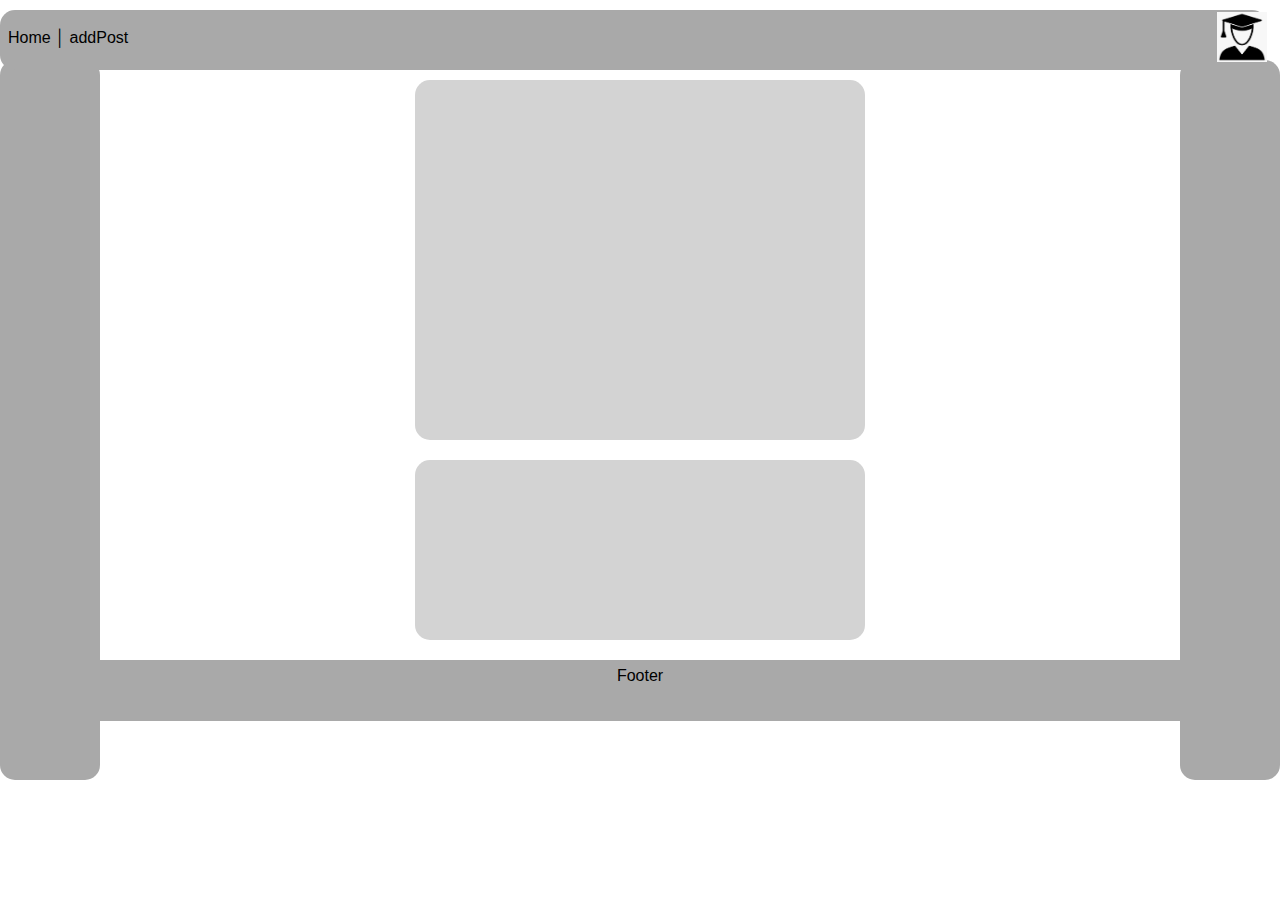
==== index.html @ 66a51eee "index.html first try" ====
<html lang="en">

<head>
    <meta charset="UTF-8">
    <meta http-equiv="X-UA-Compatible" content="IE=edge">
    <meta name="viewport" content="width=device-width, initial-scale=1.0">
    <link rel="icon" href="res/images/favicon.ico">
    <link rel="stylesheet" href="res/css/style.css">
    <title>Homework-1</title>
</head>

<body>


    <header class="header">
        <ul class="nav">
            <li>Home │ addPost</li>
        
        </ul>
        <a class="logo" href="#"><img src="res/images/me.png" width="50" height="50" alt="My picture"></a>
    </header>

    <div class="leftrectangle"></div>
    <div class="rightrectangle"></div>

    <div class="middlepicturemessage"></div>

    <div class="middlemessage"></div>

    <footer class="footer">
        <ul class="van">
            <li>Footer</li>

        </ul>
    </footer>
---- res/css/style.css ----
* {
    font-family: sans-serif;
    box-sizing: border-box;
   
  }

body {
    line-height: 1.6;
    margin: 0;
     }

ul {
    margin: 0;
    padding: 0;
    list-style: none;
     /* 
       list-style: none = No marker is shown 
     */
    }

a {
    color: #34495e;
    text-decoration: none;
     /* 
       text-decoration: none - is used here to not show underlining under an anchor element when a mouse hovers over it.
       Comment it out and check the result on the page.
     */
    }

.logo {
    margin: 5px, 5px;
    font-size: 1.1em;
      }

section {
    padding: 10px 15px;
    margin: 10px;
    padding-right: 5em;
    display: block;
        /* 
          display: block - displays an element as a block element. It starts on a new line, and takes up the whole width
       */
}

.header {
    padding-top: .15em;
    padding-left: .5em;
    padding-bottom: .5em;
    border: 0px solid #646174;
    background-color: #A9A9A9;
    box-shadow: 0px 0px 0px 0px rgba(0, 0, 0, 0.75);

    /* 
    -webkit-box-shadow: 0px 0px 14px 0px rgba(0, 0, 0, 0.75);
    -moz-box-shadow: 0px 0px 14px 0px rgba(0, 0, 0, 0.75);

    -webkit-box-shadow and -moz-box-shadow were browser-specific box-shadow implementations for
     WebKit browsers like Google Chrome and Safari, and mozilla firefox. Such prefixes are, usually
     used, when a new CSS feature appears and disappears when the feature is fully supported by 
     the browser.

     In short, concerning Vendor Prefixes (-webkit, -moz, etc.):  
       1- A new CSS feature appears;
       2- Browsers test the feature; 
       3- Browsers add a prefix to it to allow using it;
       4- There is no need for the prefix anymore when the feature is fully supported.
     */

    border-radius: 15px;
    position: sticky;
    top: 10;
    right: 10; 
    width: 99%
}
   

.footer { 
    padding-top: .15em;
    padding-left: .5em;
    padding-bottom: .5em;
    border: 0px solid #646174;
    background-color: #A9A9A9;
    box-shadow: 0px 0px 0px 0px rgba(0, 0, 0, 0.75);

    /* 
    -webkit-box-shadow: 0px 0px 14px 0px rgba(0, 0, 0, 0.75);
    -moz-box-shadow: 0px 0px 14px 0px rgba(0, 0, 0, 0.75);
    
    -webkit-box-shadow and -moz-box-shadow were browser-specific box-shadow implementations for
     WebKit browsers like Google Chrome and Safari, and mozilla firefox. Such prefixes are, usually
     used, when a new CSS feature appears and disappears when the feature is fully supported by
     the browser.

     In short, concerning Vendor Prefixes (-webkit, -moz, etc.):
       1- A new CSS feature appears;
       2- Browsers test the feature;
       3- Browsers add a prefix to it to allow using it;
       4- There is no need for the prefix anymore when the feature is fully supported.
     */

    border-radius: 15px;
    bottom: top: 80%;
    width: 97%
}
}

.nav {
    margin-top: 5px;
     }

.van {
    text-align: center;
    margin-bottom: 25px;
}

.leftrectangle {
    float: left;
    top: 20;    
    width: 100px;
    border-radius: 15px;
    height: 80%;
    background-color: #A9A9A9;
    }


.rightrectangle {
    
    float: right;
    width: 100px;   
    border-radius: 15px;
    height: 80%;
    background-color: #A9A9A9;
    }

.middlepicturemessage {

   margin: 20px auto;
   width: 450px;
   border-radius: 15px;
   background-color: #D3D3D3;
   height: 40%;
   padding: 10px;
   }

.middlemessage {
   margin: 20px auto;
   width: 450px;
   border-radius: 15px;
   background-color: #D3D3D3;
   height: 20%;
   padding: 10px;
   }

.nav a {
    padding: 10px 15px;
    text-transform: uppercase;
    text-align: center;
    display: block;
    color: #34495e;
    font-size: .99em;
       }

/* Pseudo-class selector */
.nav a:hover {
    background-color: #7ebeb6;
    color: #092747;
             }
    /* 
      Applies when the browser's width is 800px wide or wider: 
    */

@media (min-width: 800px) {
    .header,
    .nav {
        display: flex;
    }
    .header {
        flex-direction: column;
        align-items: center;
    }
}

    /* 
     Applies when the browser's width is 1000px wide or wider: 
     */

@media (min-width: 1000px) {
    .header {
        flex-direction: row;
        margin-right: 150px;
        justify-content: space-between;
    }
}

@media (max-width: 799px) {
    .logo {
        display: none;
    }
 }


  .grid {
        margin: 20px auto;
        width: 100%;
        border: 1px solid #746161;
        background-color: #ddd;
        display: grid;
        grid-template-columns: auto auto;
        /*     
          grid-template-columns - the grid-template-columns CSS property defines the numbers and  
          sizing functions of the grid columns.
        */
        gap: 10px 10px;
        /* 
        gap: row-gap and column-gap.
        */
    }

    .grid p {
        background-color: rgb(177, 164, 164);
        color: white;
        padding: 20px;
        font-weight: bold;
        text-align: center;
    }

@media (max-width: 500px) {
        .gricd {
            grid-template-columns: 1fr;
        }
    }
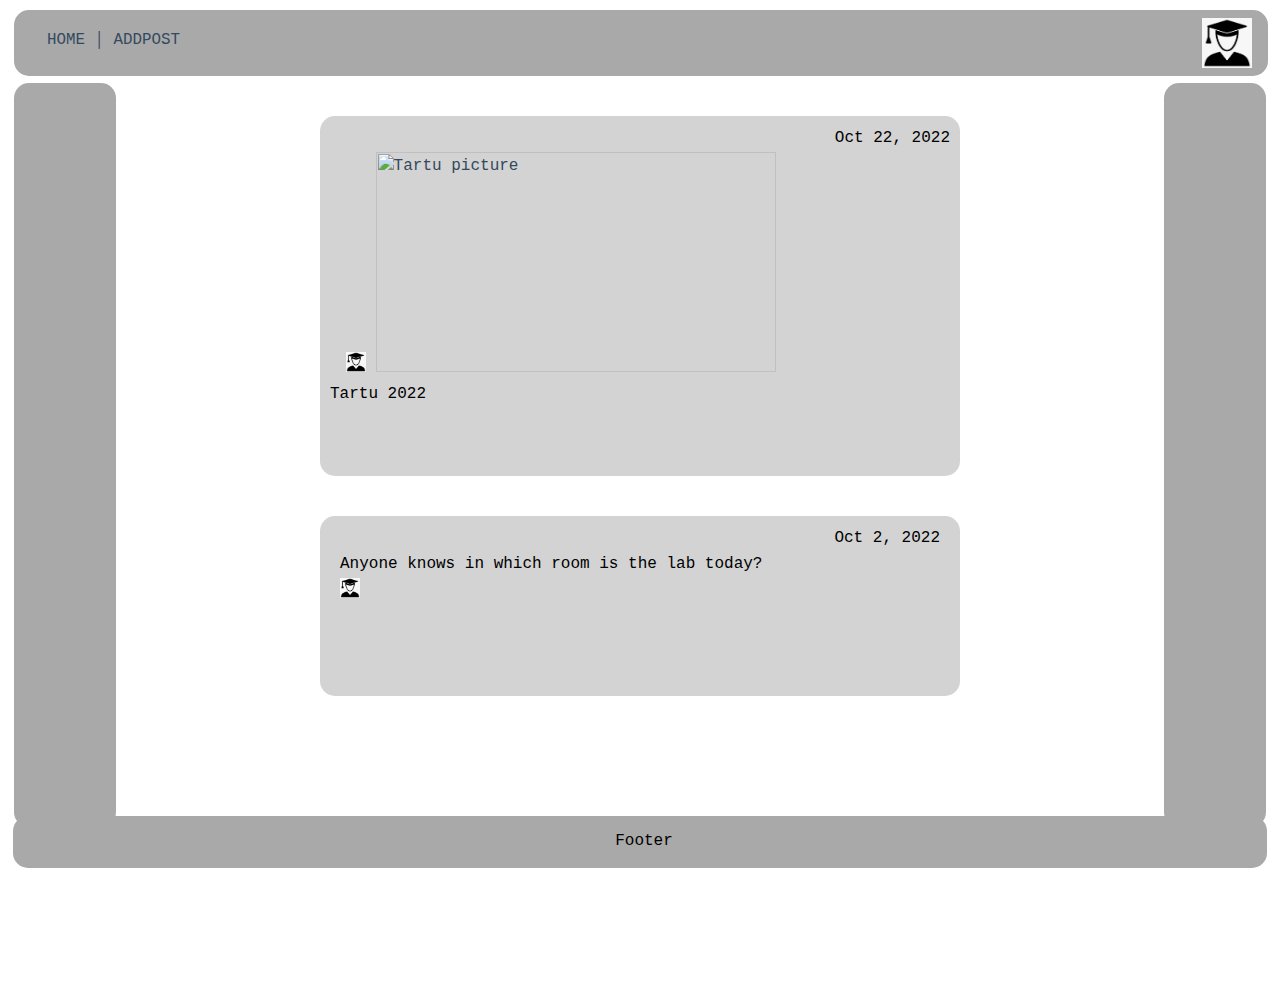
==== commit cb4dad1c: "index half done-2." ====
--- a/index.html
+++ b/index.html
@@ -15,7 +15,7 @@
 
     <header class="header">
         <ul class="nav">
-            <li>Home │ addPost</li>
+            <a href="file:///Users/anhelinalohvina/wad_homowork_1/login.html">Home │ addPost</a>
         
         </ul>
         <a class="logo" href="#"><img src="res/images/me.png" width="50" height="50" alt="My picture"></a>
@@ -24,9 +24,35 @@
     <div class="leftrectangle"></div>
     <div class="rightrectangle"></div>
 
-    <div class="middlepicturemessage"></div>
+    <div class="middlepicturemessage">
+        <ul class="dateUp">
+            <li>Oct 22, 2022</li>
 
-    <div class="middlemessage"></div>
+        </ul>
+        
+        <a class="logosmallup" href="#"><img src="res/images/me.png" width="20" height="20" alt="My picture"></a>
+        <a class="logo" href="#"><img src="res/images/Tartu2024.png" width="400" height="220" alt="Tartu picture"></a>
+        <ul class="Tartutext">
+            <li>Tartu 2022</li>
+
+        </ul>
+
+    </div>
+
+    <div class="middlemessage">
+        <ul class="dateDown">
+            <li>Oct 2, 2022</li>
+
+        </ul>
+
+        <ul class="mes">
+            <li>Anyone knows in which room is the lab today?</li>
+
+        </ul>
+
+        <a class="logosmalldown" href="#"><img src="res/images/me.png" width="20" height="20" alt="My picture"></a>
+
+    </div>
 
     <footer class="footer">
         <ul class="van">
--- a/res/css/style.css
+++ b/res/css/style.css
@@ -1,5 +1,5 @@
 * {
-    font-family: sans-serif;
+    font-family: "Courier";
     box-sizing: border-box;
    
   }
@@ -28,9 +28,24 @@
     }
 
 .logo {
-    margin: 5px, 5px;
-    font-size: 1.1em;
+    margin-right: 1em;
+    margin-top: 6px;
       }
+
+.logosmallup {
+    margin-left: 1em;
+    margin-top: 6px; 
+      }
+
+.logosmalldown {
+    text-align: left;
+    margin-right: 1em;
+    margin-top: -1em;
+      }
+
+.Tartutext {
+    text-align: left;
+     }
 
 section {
     padding: 10px 15px;
@@ -39,16 +54,15 @@
     display: block;
         /* 
           display: block - displays an element as a block element. It starts on a new line, and takes up the whole width
-       */
-}
-
+}
+
+   
 .header {
     padding-top: .15em;
-    padding-left: .5em;
-    padding-bottom: .5em;
-    border: 0px solid #646174;
-    background-color: #A9A9A9;
-    box-shadow: 0px 0px 0px 0px rgba(0, 0, 0, 0.75);
+    padding-bottom: .15em;
+    border: 1px solid #646174;
+    background-color: #a2ccea;
+    box-shadow: 0px 0px 14px 0px rgba(0, 0, 0, 0.75);
 
     /* 
     -webkit-box-shadow: 0px 0px 14px 0px rgba(0, 0, 0, 0.75);
@@ -66,18 +80,16 @@
        4- There is no need for the prefix anymore when the feature is fully supported.
      */
 
-    border-radius: 15px;
-    position: sticky;
-    top: 10;
-    right: 10; 
-    width: 99%
-}
-   
-
-.footer { 
+    border-radius: 5px;
+    position: fixed;
+    top: 0; 
+    width: 100%
+}
+
+.header {
     padding-top: .15em;
+    padding-bottom: .5em;
     padding-left: .5em;
-    padding-bottom: .5em;
     border: 0px solid #646174;
     background-color: #A9A9A9;
     box-shadow: 0px 0px 0px 0px rgba(0, 0, 0, 0.75);
@@ -85,57 +97,83 @@
     /* 
     -webkit-box-shadow: 0px 0px 14px 0px rgba(0, 0, 0, 0.75);
     -moz-box-shadow: 0px 0px 14px 0px rgba(0, 0, 0, 0.75);
-    
+
     -webkit-box-shadow and -moz-box-shadow were browser-specific box-shadow implementations for
      WebKit browsers like Google Chrome and Safari, and mozilla firefox. Such prefixes are, usually
-     used, when a new CSS feature appears and disappears when the feature is fully supported by
+     used, when a new CSS feature appears and disappears when the feature is fully supported by 
      the browser.
 
-     In short, concerning Vendor Prefixes (-webkit, -moz, etc.):
+     In short, concerning Vendor Prefixes (-webkit, -moz, etc.):  
        1- A new CSS feature appears;
-       2- Browsers test the feature;
+       2- Browsers test the feature; 
        3- Browsers add a prefix to it to allow using it;
        4- There is no need for the prefix anymore when the feature is fully supported.
      */
-
-    border-radius: 15px;
-    bottom: top: 80%;
-    width: 97%
-}
-}
+    margin: 10px auto;
+    margin-left: 14px;
+    border-radius: 15px;
+    top: 0; 
+    width: 98%
+}
+
+.footer { 
+    padding-top: .8em;
+    padding-left: .5em;
+    padding-bottom: .8em;
+    border: 0px solid #646174;
+    background-color: #A9A9A9;
+    box-shadow: 0px 0px 0px 0px rgba(0, 0, 0, 0.75);
+
+    margin: 120px auto;
+    border-radius: 15px;
+    top: 90%;
+    width: 98%
+}
+
 
 .nav {
-    margin-top: 5px;
+    margin-left: 10px;
+    text-align: right;
      }
 
 .van {
     text-align: center;
-    margin-bottom: 25px;
-}
+     }
+
+
+.dateUp {    
+    text-align: right;
+     }
+
+.dateDown {
+    margin-top: -10px;
+    text-align: right;
+     }
 
 .leftrectangle {
-    float: left;
-    top: 20;    
-    width: 100px;
-    border-radius: 15px;
-    height: 80%;
+    margin: -3px auto;
+    margin-left: 14px;
+    float: left;   
+    width: 8%;
+    border-radius: 15px;
+    height: 82.6%;
     background-color: #A9A9A9;
     }
 
 
 .rightrectangle {
-    
+    margin: -3px auto; 
+    margin-right: 14px;   
     float: right;
-    width: 100px;   
-    border-radius: 15px;
-    height: 80%;
+    width: 8%;   
+    border-radius: 15px;
+    height: 82.6%;
     background-color: #A9A9A9;
     }
 
 .middlepicturemessage {
-
-   margin: 20px auto;
-   width: 450px;
+   margin: 40px auto;
+   width: 50%;
    border-radius: 15px;
    background-color: #D3D3D3;
    height: 40%;
@@ -144,11 +182,11 @@
 
 .middlemessage {
    margin: 20px auto;
-   width: 450px;
+   width: 50%;
    border-radius: 15px;
    background-color: #D3D3D3;
    height: 20%;
-   padding: 10px;
+   padding: 20px;
    }
 
 .nav a {
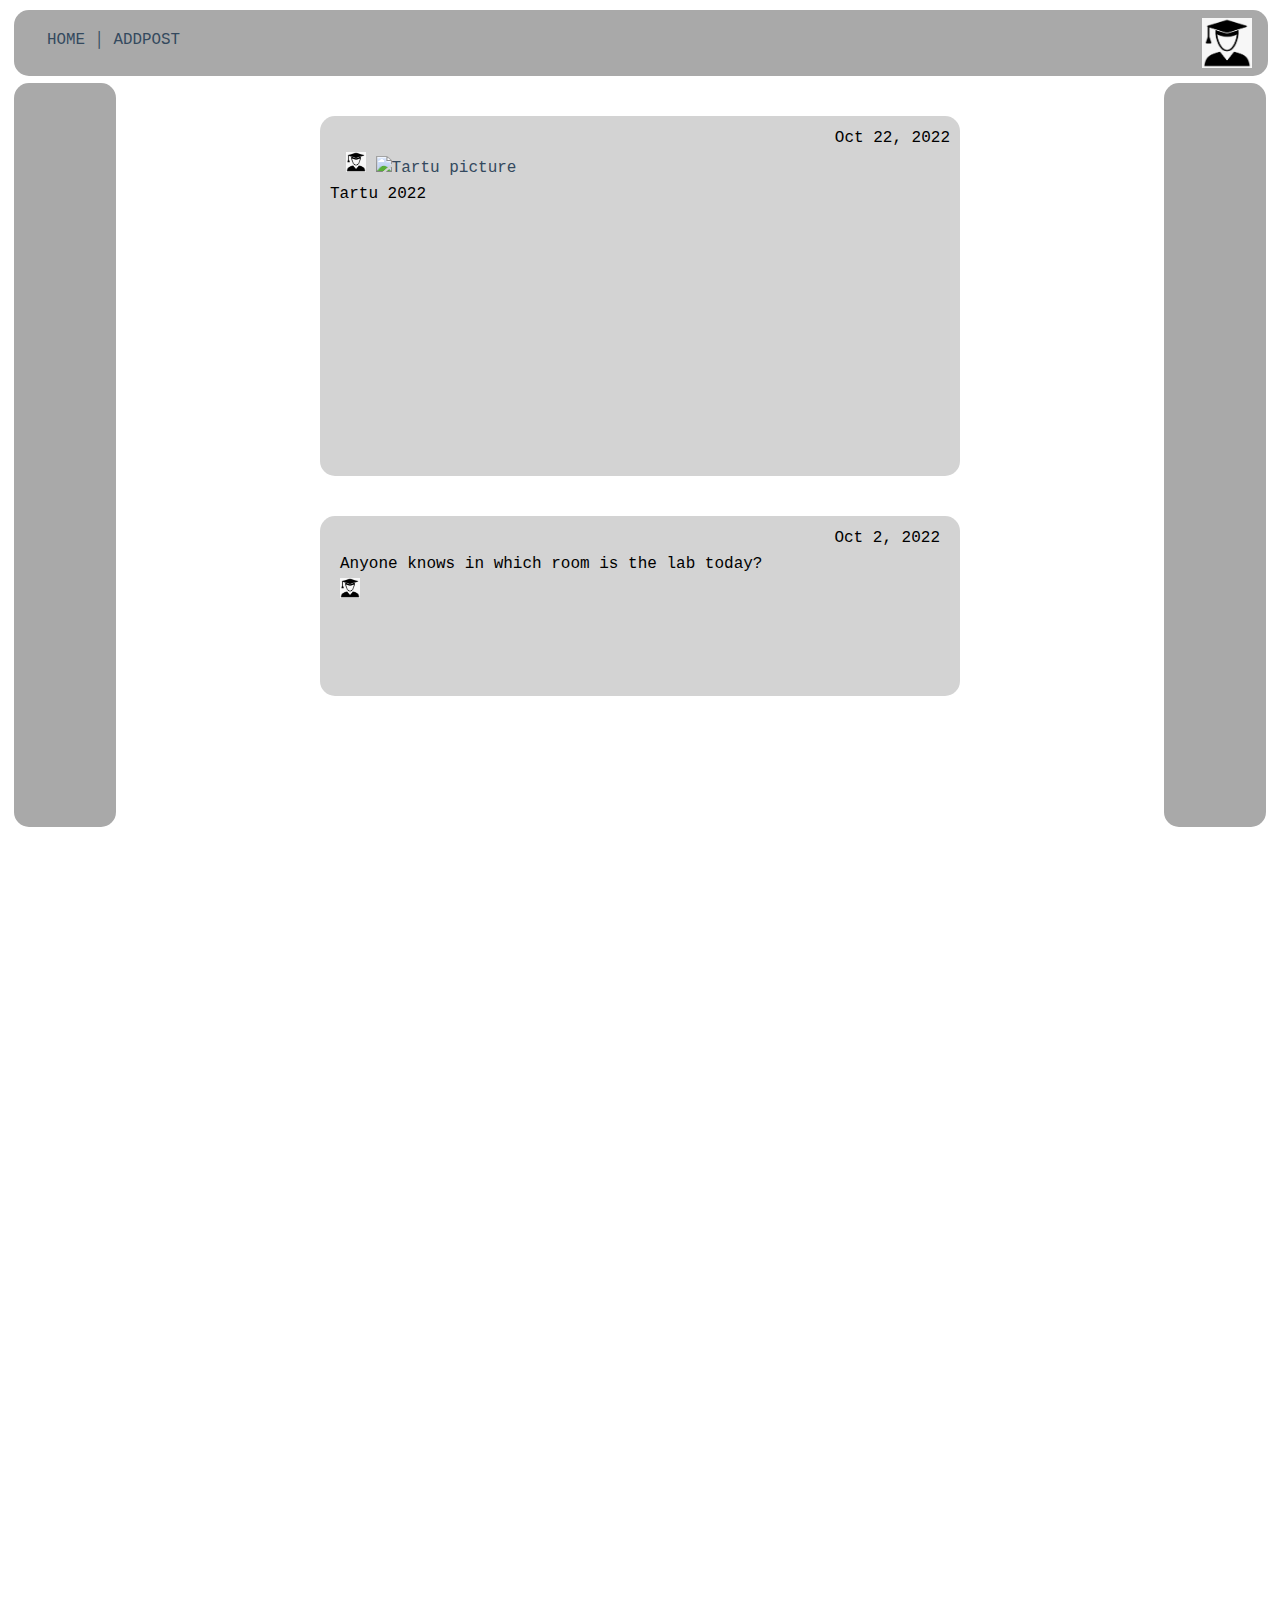
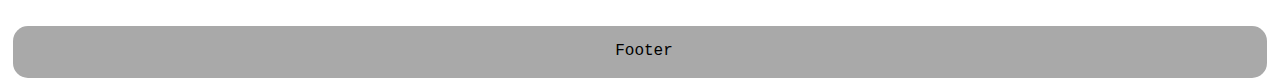
==== commit e28ccecf: "index half done." ====
--- a/index.html
+++ b/index.html
@@ -31,7 +31,7 @@
         </ul>
         
         <a class="logosmallup" href="#"><img src="res/images/me.png" width="20" height="20" alt="My picture"></a>
-        <a class="logo" href="#"><img src="res/images/Tartu2024.png" width="400" height="220" alt="Tartu picture"></a>
+        <a class="Tartu2024" href="#"> <img src="res/images/Tartu2024.png" alt="Tartu picture"></a>
         <ul class="Tartutext">
             <li>Tartu 2022</li>
 
--- a/res/css/style.css
+++ b/res/css/style.css
@@ -30,6 +30,11 @@
 .logo {
     margin-right: 1em;
     margin-top: 6px;
+      }
+
+.Tartu2024 {
+    max-width: 100%;
+    width: 500px;
       }
 
 .logosmallup {
@@ -112,7 +117,8 @@
     margin: 10px auto;
     margin-left: 14px;
     border-radius: 15px;
-    top: 0; 
+    top: 0;
+    position: sticky; 
     width: 98%
 }
 
@@ -123,7 +129,7 @@
     border: 0px solid #646174;
     background-color: #A9A9A9;
     box-shadow: 0px 0px 0px 0px rgba(0, 0, 0, 0.75);
-
+    position: relative;
     margin: 120px auto;
     border-radius: 15px;
     top: 90%;
@@ -157,6 +163,7 @@
     width: 8%;
     border-radius: 15px;
     height: 82.6%;
+    position: fixed;
     background-color: #A9A9A9;
     }
 
@@ -168,8 +175,10 @@
     width: 8%;   
     border-radius: 15px;
     height: 82.6%;
-    background-color: #A9A9A9;
-    }
+    position: sticky;
+    background-color: #A9A9A9;
+    }
+
 
 .middlepicturemessage {
    margin: 40px auto;
@@ -180,6 +189,7 @@
    padding: 10px;
    }
 
+
 .middlemessage {
    margin: 20px auto;
    width: 50%;
@@ -189,6 +199,7 @@
    padding: 20px;
    }
 
+
 .nav a {
     padding: 10px 15px;
     text-transform: uppercase;
@@ -198,6 +209,7 @@
     font-size: .99em;
        }
 
+
 /* Pseudo-class selector */
 .nav a:hover {
     background-color: #7ebeb6;
@@ -229,41 +241,11 @@
         justify-content: space-between;
     }
 }
-
+/*
 @media (max-width: 799px) {
     .logo {
         display: none;
     }
  }
-
-
-  .grid {
-        margin: 20px auto;
-        width: 100%;
-        border: 1px solid #746161;
-        background-color: #ddd;
-        display: grid;
-        grid-template-columns: auto auto;
-        /*     
-          grid-template-columns - the grid-template-columns CSS property defines the numbers and  
-          sizing functions of the grid columns.
-        */
-        gap: 10px 10px;
-        /* 
-        gap: row-gap and column-gap.
-        */
-    }
-
-    .grid p {
-        background-color: rgb(177, 164, 164);
-        color: white;
-        padding: 20px;
-        font-weight: bold;
-        text-align: center;
-    }
-
-@media (max-width: 500px) {
-        .gricd {
-            grid-template-columns: 1fr;
-        }
-    }
+*/
+
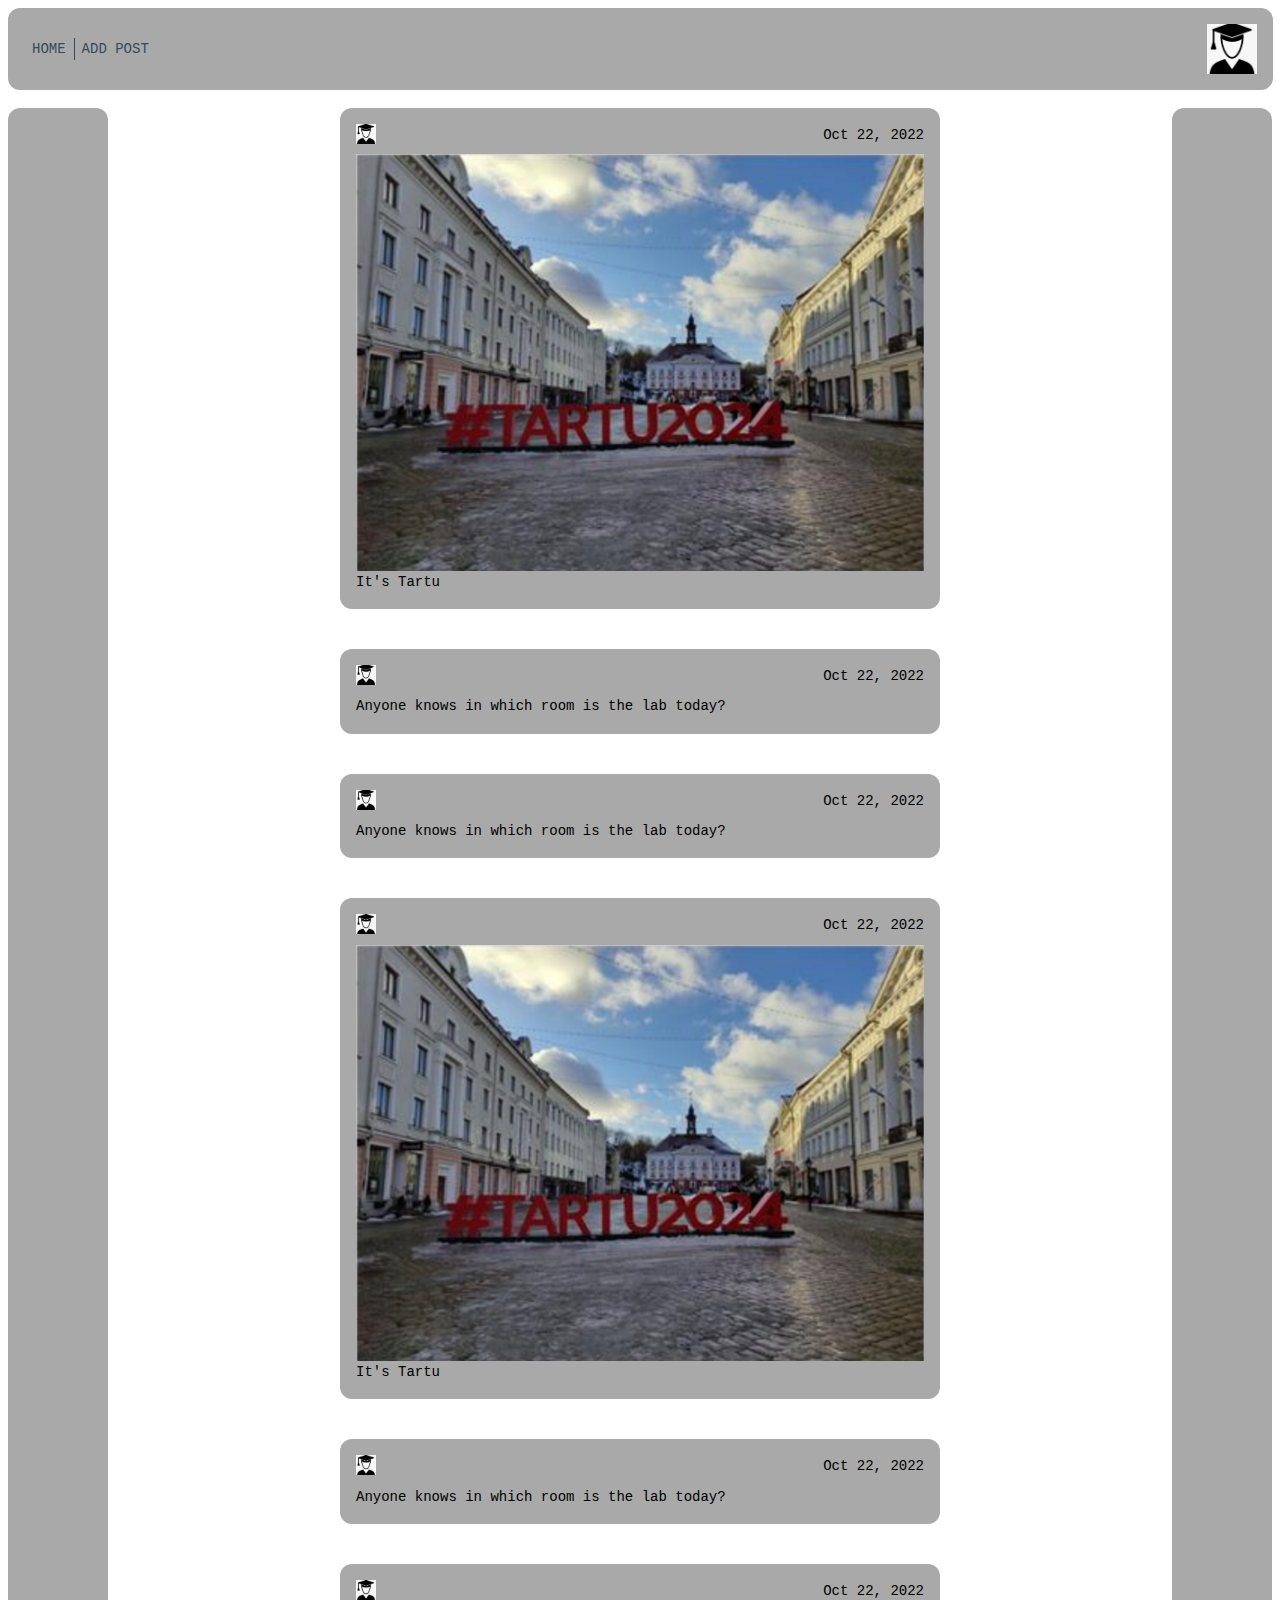
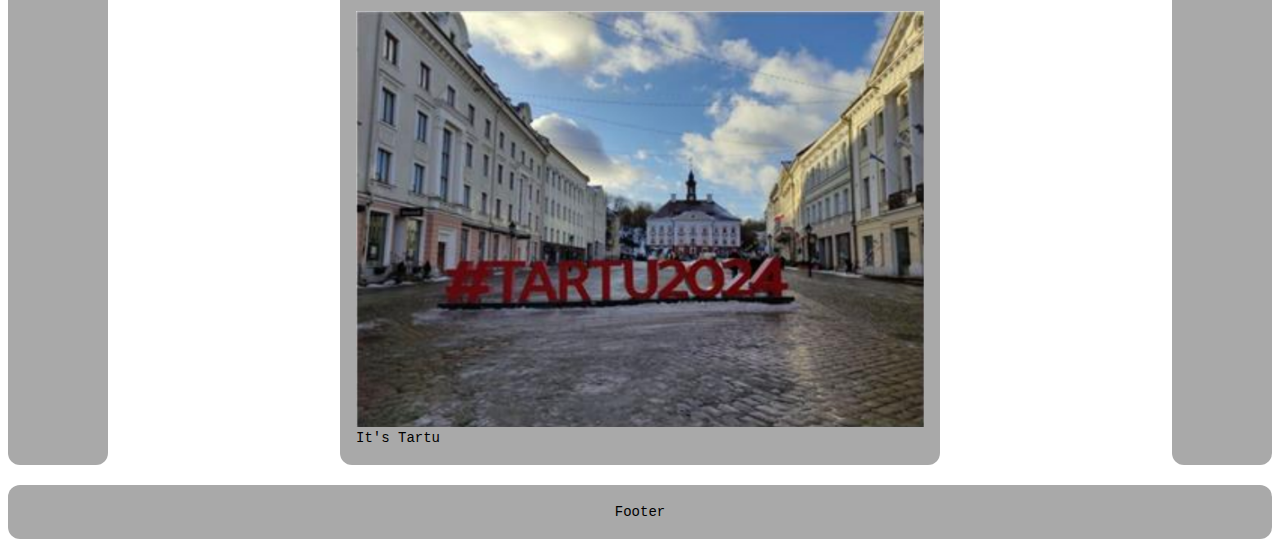
==== commit 3c41cc64: "index done." ====
--- a/index.html
+++ b/index.html
@@ -1,62 +1,239 @@
-
+<!DOCTYPE html>
 <html lang="en">
-
-<head>
-    <meta charset="UTF-8">
-    <meta http-equiv="X-UA-Compatible" content="IE=edge">
-    <meta name="viewport" content="width=device-width, initial-scale=1.0">
-    <link rel="icon" href="res/images/favicon.ico">
-    <link rel="stylesheet" href="res/css/style.css">
+  <head>
+    <meta charset="UTF-8" />
+    <meta http-equiv="X-UA-Compatible" content="IE=edge" />
+    <meta name="viewport" content="width=device-width, initial-scale=1.0" />
+    <link rel="icon" href="./assets/favicon.ico" />
+    <link rel="stylesheet" href="./css/index.css" />
     <title>Homework-1</title>
-</head>
-
-<body>
-
-
-    <header class="header">
-        <ul class="nav">
-            <a href="file:///Users/anhelinalohvina/wad_homowork_1/login.html">Home │ addPost</a>
-        
-        </ul>
-        <a class="logo" href="#"><img src="res/images/me.png" width="50" height="50" alt="My picture"></a>
-    </header>
-
-    <div class="leftrectangle"></div>
-    <div class="rightrectangle"></div>
-
-    <div class="middlepicturemessage">
-        <ul class="dateUp">
-            <li>Oct 22, 2022</li>
-
-        </ul>
-        
-        <a class="logosmallup" href="#"><img src="res/images/me.png" width="20" height="20" alt="My picture"></a>
-        <a class="Tartu2024" href="#"> <img src="res/images/Tartu2024.png" alt="Tartu picture"></a>
-        <ul class="Tartutext">
-            <li>Tartu 2022</li>
-
-        </ul>
-
+  </head>
+  <!-- Sorry for my english here and below -->
+
+  <!-- Colors, gaps, indents and some other parameters were set by eye  -->
+
+  <!-- The names of the classes correspond to the BEM methodology -->
+  <!-- Separators of the classes strings are different -->
+  <!-- Look for more info here: https://en.bem.info/methodology/naming-convention/ -->
+  <body>
+    <div id="page">
+      <div class="page-header">
+        <header class="header">
+          <div class="header-mainNavigation">
+            <nav class="mainNavigation">
+              <div class="mainNavigation-item">
+                <a href="file:///Users/anhelinalohvina/wad_homowork_1/login.html" class="mainNavigation-link">Home</a>
+              </div>
+              <div class="mainNavigation-item">
+                <a href="#" class="mainNavigation-link">Add post</a>
+              </div>
+            </nav>
+          </div>
+
+          <div class="header-logo">
+            <a href="#" class="logo">
+              <!-- srcset attribute is for retina screens -->
+              <img
+                src="./assets/logo.png"
+                srcset="./assets/logo.png 2x"
+                class="logo-image"
+                alt="Logo"
+                width="50"
+                height="50"
+              />
+            </a>
+          </div>
+        </header>
+      </div>
+
+      <div class="page-contentGrid">
+        <div class="page-leftCol">
+          <div class="leftCol"> </div>
+        </div>
+
+        <div class="page-content">
+          <main class="content">
+            <div class="feed">
+              <div class="feed-item">
+                <div class="post">
+                  <div class="post-header">
+                    <div class="post-profile">
+                      <div class="profilePlate">
+                        <img
+                          src="./assets/avatar.png"
+                          srcset="./assets/avatar.png 2x"
+                          class="profilePlate-image"
+                          alt="Profile avatar"
+                        />
+                      </div>
+                    </div>
+
+                    <div class="post-date">Oct 22, 2022</div>
+                  </div>
+
+                  <div class="post-content">
+                    <div class="post-contentItem">
+                      <img
+                        src="./assets/tartu2024.png"
+                        srcset="./assets/tartu2024.png 2x"
+                        class="post-image"
+                        alt="Tartu 2024"
+                      />
+                    </div>
+
+                    <div class="post-contentItem">It's Tartu</div>
+                  </div>
+                </div>
+              </div>
+              <div class="feed-item">
+                <div class="post">
+                  <div class="post-header">
+                    <div class="post-profile">
+                      <div class="profilePlate">
+                        <img
+                          src="./assets/avatar.png"
+                          srcset="./assets/avatar.png 2x"
+                          class="profilePlate-image"
+                          alt="Profile avatar"
+                        />
+                      </div>
+                    </div>
+
+                    <div class="post-date">Oct 22, 2022</div>
+                  </div>
+
+                  <div class="post-content">
+                    <div class="post-contentItem">
+                      Anyone knows in which room is the lab today?
+                    </div>
+                  </div>
+                </div>
+              </div>
+              <div class="feed-item">
+                <div class="post">
+                  <div class="post-header">
+                    <div class="post-profile">
+                      <div class="profilePlate">
+                        <img
+                          src="./assets/avatar.png"
+                          srcset="./assets/avatar.png 2x"
+                          class="profilePlate-image"
+                          alt="Profile avatar"
+                        />
+                      </div>
+                    </div>
+
+                    <div class="post-date">Oct 22, 2022</div>
+                  </div>
+
+                  <div class="post-content">
+                    <div class="post-contentItem">
+                      Anyone knows in which room is the lab today?
+                    </div>
+                  </div>
+                </div>
+              </div>
+
+              <div class="feed-item">
+                <div class="post">
+                  <div class="post-header">
+                    <div class="post-profile">
+                      <div class="profilePlate">
+                        <img
+                          src="./assets/avatar.png"
+                          srcset="./assets/avatar.png 2x"
+                          class="profilePlate-image"
+                          alt="Profile avatar"
+                        />
+                      </div>
+                    </div>
+
+                    <div class="post-date">Oct 22, 2022</div>
+                  </div>
+
+                  <div class="post-content">
+                    <div class="post-contentItem">
+                      <img
+                        src="./assets/tartu2024.png"
+                        srcset="./assets/tartu2024.png 2x"
+                        class="post-image"
+                        alt="Tartu 2024"
+                      />
+                    </div>
+
+                    <div class="post-contentItem">It's Tartu</div>
+                  </div>
+                </div>
+              </div>
+
+              <div class="feed-item">
+                <div class="post">
+                  <div class="post-header">
+                    <div class="post-profile">
+                      <div class="profilePlate">
+                        <img
+                          src="./assets/avatar.png"
+                          srcset="./assets/avatar.png 2x"
+                          class="profilePlate-image"
+                          alt="Profile avatar"
+                        />
+                      </div>
+                    </div>
+
+                    <div class="post-date">Oct 22, 2022</div>
+                  </div>
+
+                  <div class="post-content">
+                    <div class="post-contentItem">
+                      Anyone knows in which room is the lab today?
+                    </div>
+                  </div>
+                </div>
+              </div>
+
+              <div class="feed-item">
+                <div class="post">
+                  <div class="post-header">
+                    <div class="post-profile">
+                      <div class="profilePlate">
+                        <img
+                          src="./assets/avatar.png"
+                          srcset="./assets/avatar.png 2x"
+                          class="profilePlate-image"
+                          alt="Profile avatar"
+                        />
+                      </div>
+                    </div>
+
+                    <div class="post-date">Oct 22, 2022</div>
+                  </div>
+
+                  <div class="post-content">
+                    <div class="post-contentItem">
+                      <img
+                        src="./assets/tartu2024.png"
+                        srcset="./assets/tartu2024.png 2x"
+                        class="post-image"
+                        alt="Tartu 2024"
+                      />
+                    </div>
+
+                    <div class="post-contentItem">It's Tartu</div>
+                  </div>
+                </div>
+              </div>
+            </div>
+          </main>
+        </div>
+
+        <div class="page-rightCol">
+          <div class="rightCol"> </div>
+        </div>
+      </div>
+
+      <div class="page-footer">
+        <footer class="footer">Footer</footer>
+      </div>
     </div>
-
-    <div class="middlemessage">
-        <ul class="dateDown">
-            <li>Oct 2, 2022</li>
-
-        </ul>
-
-        <ul class="mes">
-            <li>Anyone knows in which room is the lab today?</li>
-
-        </ul>
-
-        <a class="logosmalldown" href="#"><img src="res/images/me.png" width="20" height="20" alt="My picture"></a>
-
-    </div>
-
-    <footer class="footer">
-        <ul class="van">
-            <li>Footer</li>
-
-        </ul>
-    </footer>
+  </body>
+</html>
--- a/css/index.css
+++ b/css/index.css
@@ -0,0 +1,201 @@
+* {
+  box-sizing: border-box;
+}
+
+html {
+  height: 100%;
+}
+
+body {
+  height: 100%;
+  margin: 0;
+  padding: 0;
+  line-height: 1.6;
+  font-size: 14px;
+  font-family: "Courier";
+}
+
+/* descendant selector */
+body a {
+  text-decoration: none;
+}
+
+/* id selector */
+#page { 
+  display: flex;
+  flex-direction: column;
+  gap: 20px;
+  height: 100%;
+  padding: 8px;
+}
+
+/* class selector #1 */
+.page-header {
+  width: 98.8%;
+  position: fixed;
+}
+
+/* class selector #2 */
+.page-contentGrid {
+  flex: 1 1 auto;
+  display: flex;
+  justify-content: space-between;
+  gap: 20px;
+  padding-top: 100px;
+}
+
+.page-leftCol {
+  flex: 0 0 100px;
+  max-width: 20%;
+}
+
+.page-rightCol {
+  flex: 0 0 100px;
+  max-width: 20%;
+}
+
+/* adjacent sibling selector */
+.page-leftCol + div {
+  flex: 1 1 auto;
+  max-width: 600px;
+}
+
+.feed {}
+
+/* pseudo-class selectors, namely: ':not' and ':last-child' */
+.feed-item:not(:last-child) {
+  margin-bottom: 40px;
+}
+
+.post {
+  padding: 16px;
+  border-radius: 12px;
+  background-color: #A9A9A9;
+}
+
+.post-header {
+  display: flex;
+  align-items: center;
+  justify-content: space-between;
+  gap: 16px;
+  margin-bottom: 8px;
+}
+
+.post-profile {
+  flex: 0 0 auto;
+}
+
+.post-image {
+  display: inline-block;
+  width: 100%;
+  vertical-align: top;
+}
+
+.profilePlate {
+}
+
+.profilePlate-image {
+  display: inline-block;
+  height: 20px;
+  width: 20px;
+  object-fit: cover; /* to avoid image distortion */
+  vertical-align: top;
+}
+
+.leftCol {
+  height: 100%;
+  padding: 16px;
+  display: flex;
+  align-items: center;
+  justify-content: center;
+  border-radius: 12px;
+  background-color: #A9A9A9;
+  text-align: center;
+}
+
+.rightCol {
+  height: 100%;
+  padding: 16px;
+  display: flex;
+  align-items: center;
+  justify-content: center;
+  border-radius: 12px;
+  background-color: #A9A9A9;
+  text-align: center;
+}
+
+.page-footer {
+  flex: 0 0 auto;
+}
+
+.header {
+  display: flex;
+  align-items: center;
+  padding: 16px;
+  border-radius: 12px;
+  background-color: #A9A9A9;
+}
+
+.header-mainNavigation {
+  flex: 1 1 auto;
+}
+
+.header-logo {
+  flex: 0 0 auto;
+}
+
+.mainNavigation {
+  display: flex;
+}
+
+/* child selector */
+.mainNavigation > div {
+  position: relative;
+}
+
+/* general sibling selector */
+/* pseudo-element selector ':before' */
+.mainNavigation-item ~ div::before {
+  content: "";
+  position: absolute;
+  left: 0;
+  top: 8px;
+  bottom: 8px;
+  border-right: 1px solid #34495e;
+}
+
+.mainNavigation-item:first-child::before {
+  display: none;
+}
+
+.mainNavigation-link {
+  display: inline-block;
+  padding: 8px;
+  color: #34495e;
+  text-transform: uppercase;
+  transition: background-color 0.2s ease-out;
+}
+
+.mainNavigation-link:hover {
+  background-color: grey;
+}
+
+.logo {
+  display: inline-block;
+  text-transform: none;
+}
+
+.logo-image {
+  display: inline-block;
+  width: 50px;
+  height: 50px;
+  object-fit: cover; /* to avoid image distortion */
+  vertical-align: top;
+}
+
+.footer {
+  padding: 16px;
+  border-radius: 12px;
+  background-color: #A9A9A9;
+  text-align: center;
+}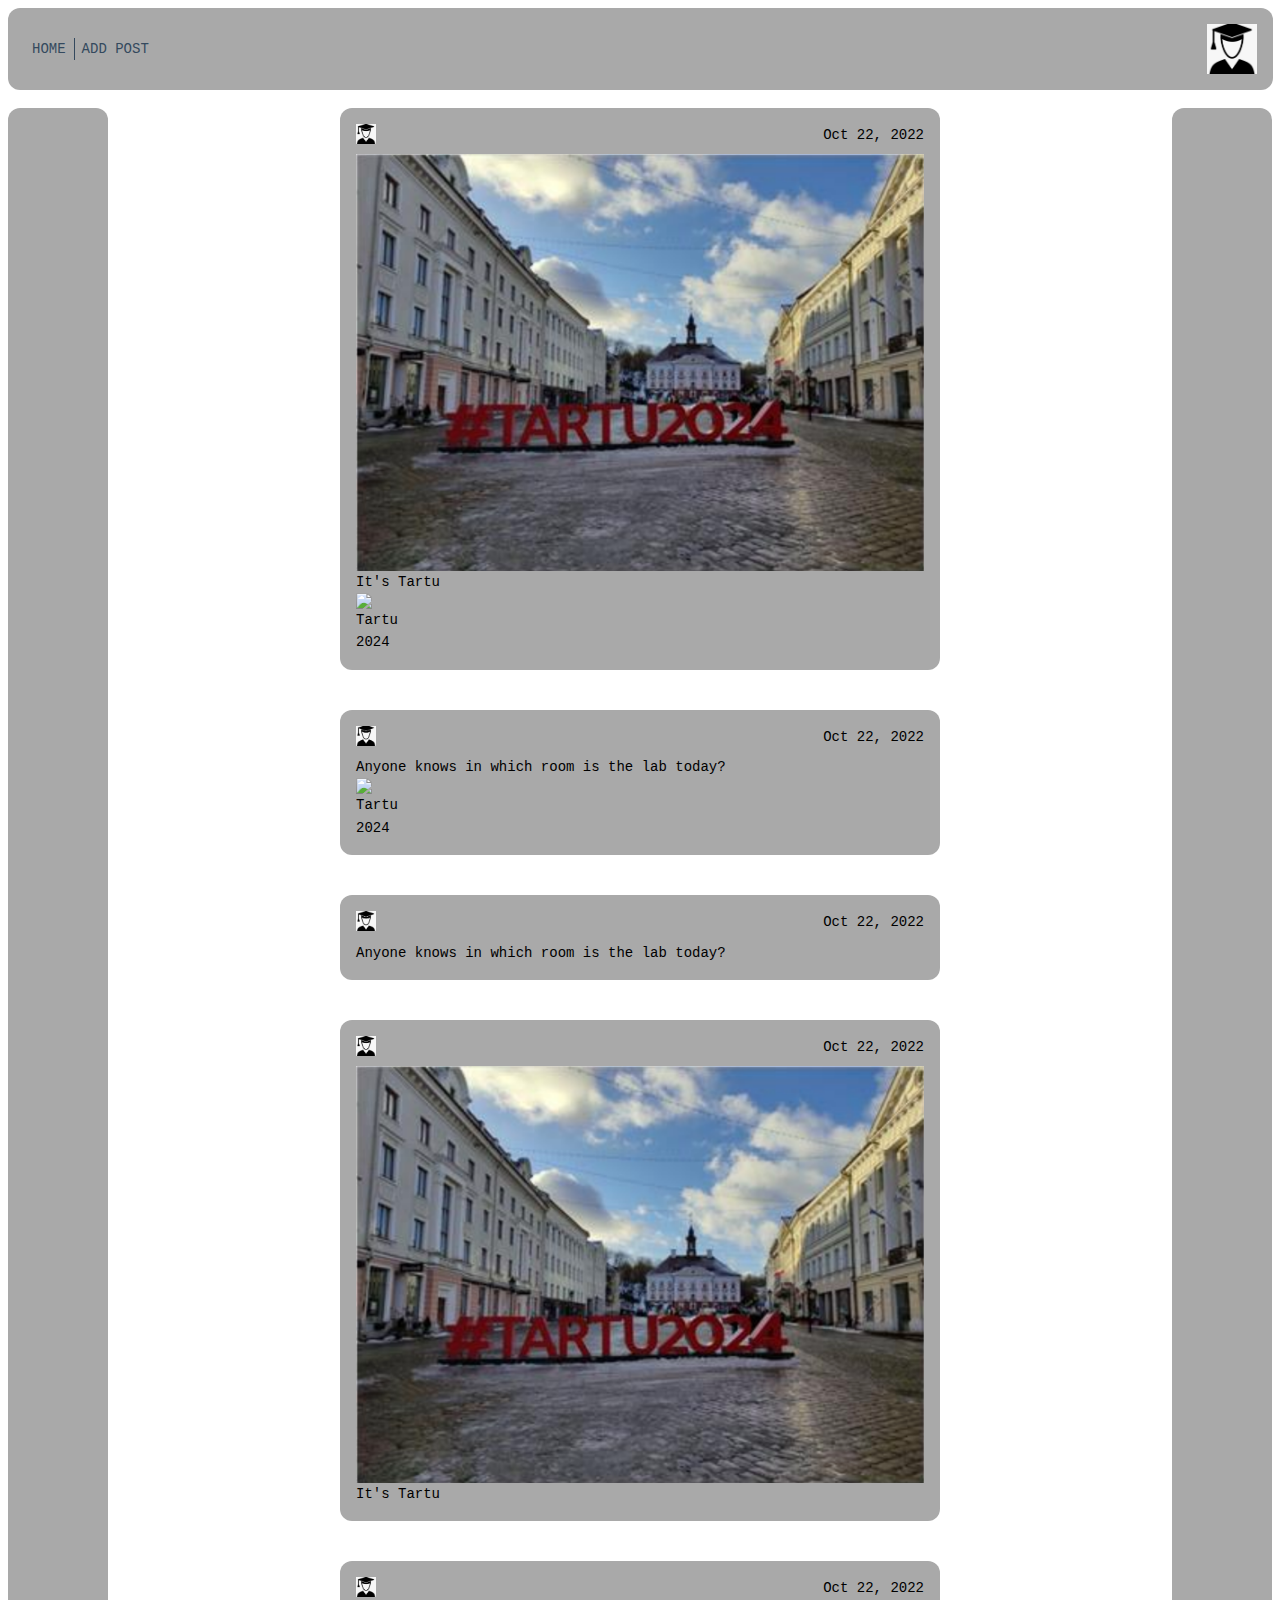
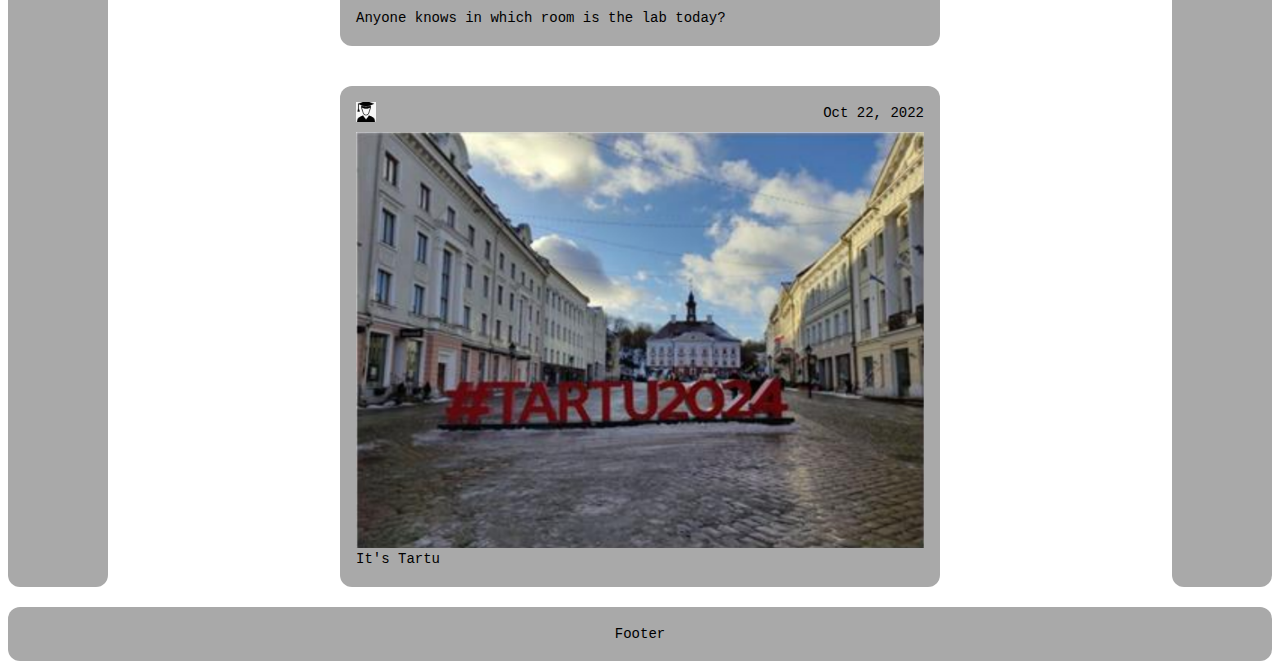
==== commit f66afe9e: "index like addded." ====
--- a/index.html
+++ b/index.html
@@ -22,10 +22,10 @@
           <div class="header-mainNavigation">
             <nav class="mainNavigation">
               <div class="mainNavigation-item">
-                <a href="file:///Users/anhelinalohvina/wad_homowork_1/login.html" class="mainNavigation-link">Home</a>
+                <a href="../wad_homowork_1/login.html" class="mainNavigation-link">Home</a>
               </div>
               <div class="mainNavigation-item">
-                <a href="#" class="mainNavigation-link">Add post</a>
+                <a href="../wad_homowork_1/addPost.html" class="mainNavigation-link">Add post</a>
               </div>
             </nav>
           </div>
@@ -82,6 +82,14 @@
                     </div>
 
                     <div class="post-contentItem">It's Tartu</div>
+                    <div class="post-contentItem">
+                      <img
+                        src="./assets/like_thumb..png"
+                        srcset="./assets/like_thumb.png 2x"
+                        class="post-image-like"
+                        alt="Tartu 2024"
+                      />
+                    </div>
                   </div>
                 </div>
               </div>
@@ -105,6 +113,14 @@
                   <div class="post-content">
                     <div class="post-contentItem">
                       Anyone knows in which room is the lab today?
+                    </div>
+                    <div class="post-contentItem">
+                      <img
+                        src="./assets/like_thumb..png"
+                        srcset="./assets/like_thumb.png 2x"
+                        class="post-image-like"
+                        alt="Tartu 2024"
+                      />
                     </div>
                   </div>
                 </div>
--- a/css/index.css
+++ b/css/index.css
@@ -89,6 +89,12 @@
   display: inline-block;
   width: 100%;
   vertical-align: top;
+}
+
+.post-image-like {
+  display: inline-block;
+  width: 10%;
+  vertical-align: bottom;
 }
 
 .profilePlate {
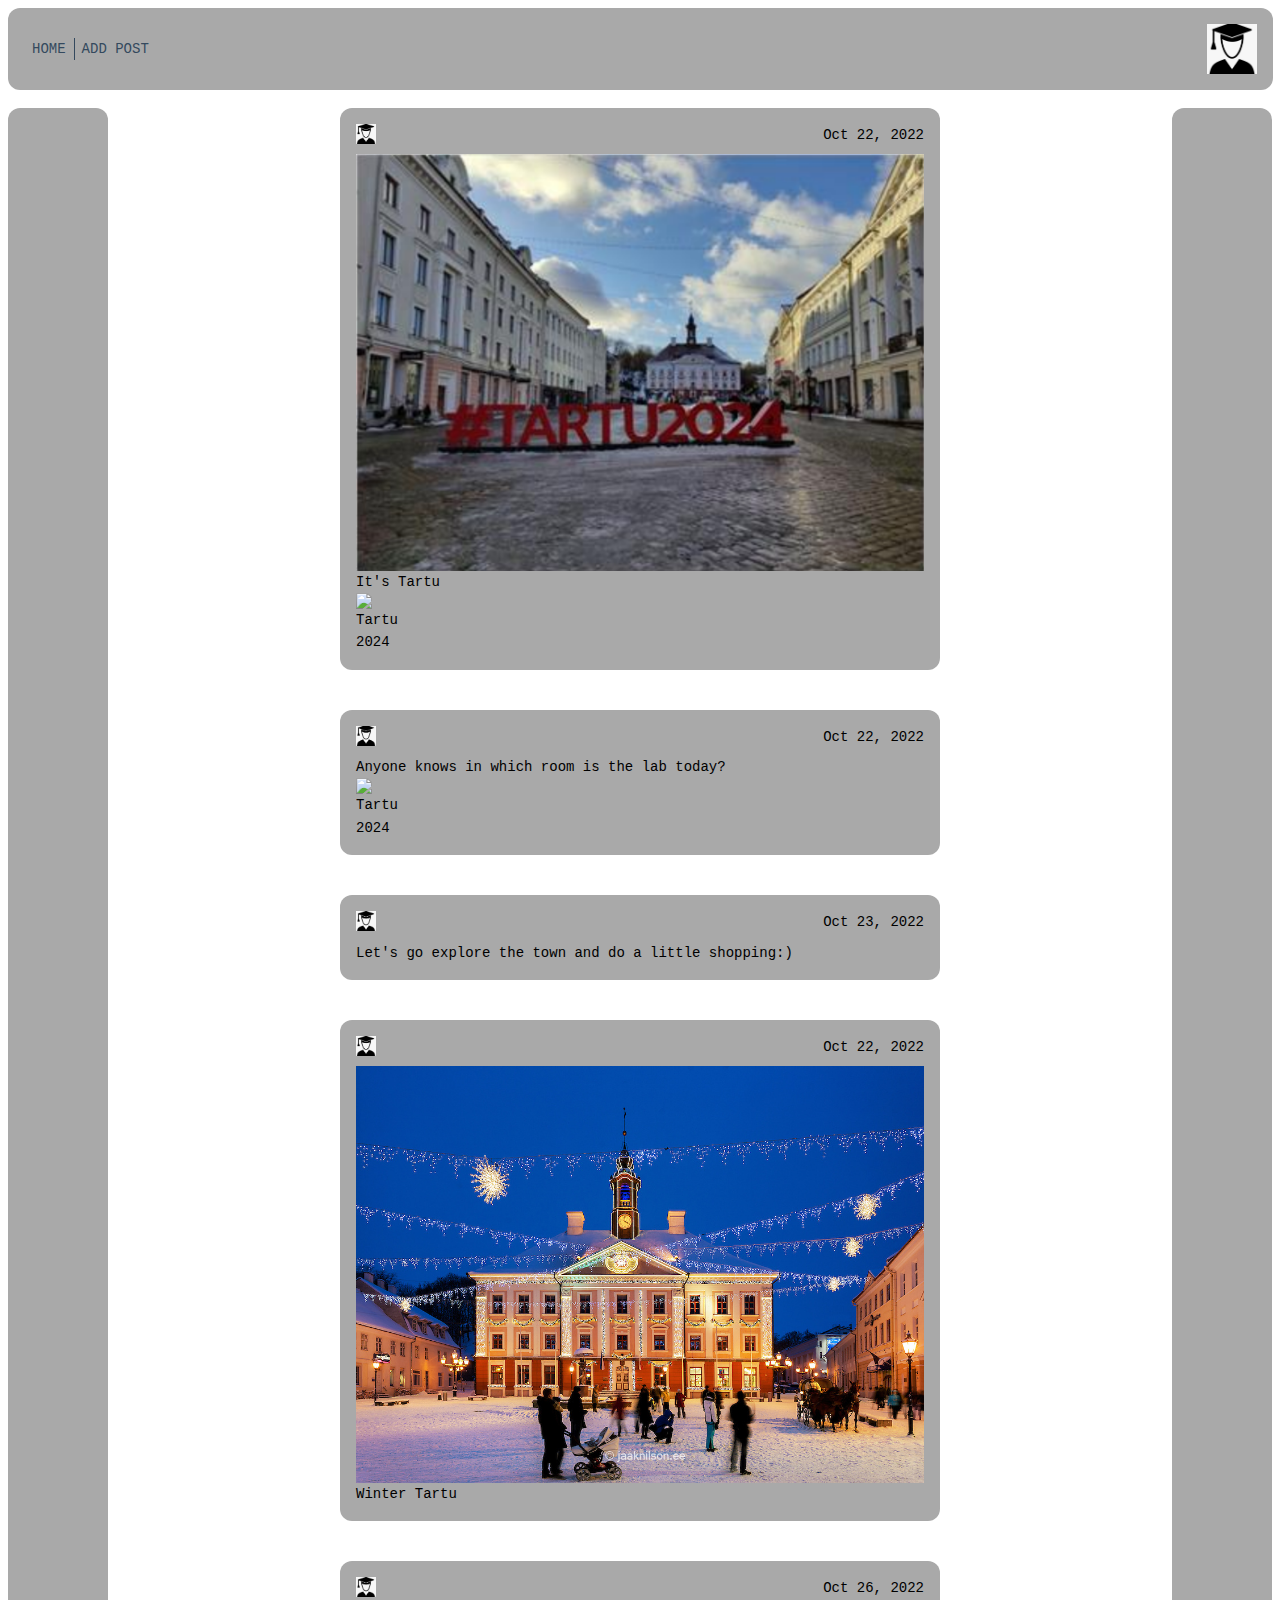
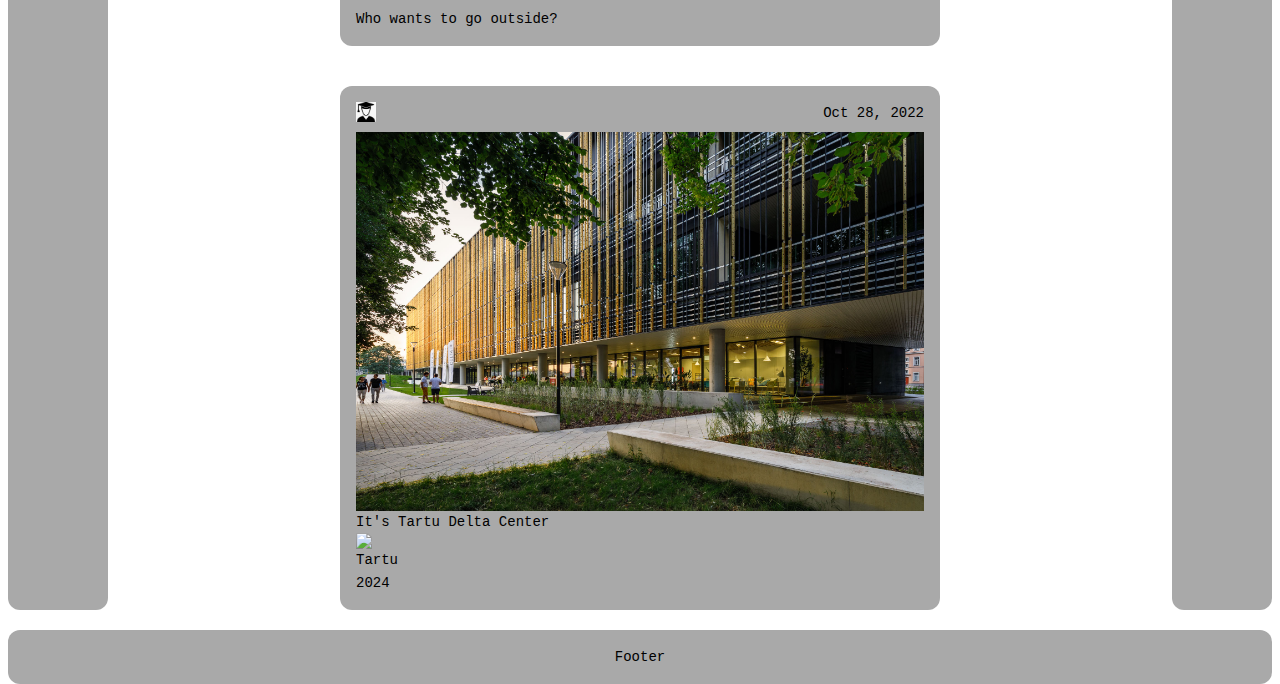
==== commit a01b8d51: "index finalized." ====
--- a/index.html
+++ b/index.html
@@ -4,8 +4,8 @@
     <meta charset="UTF-8" />
     <meta http-equiv="X-UA-Compatible" content="IE=edge" />
     <meta name="viewport" content="width=device-width, initial-scale=1.0" />
-    <link rel="icon" href="./assets/favicon.ico" />
-    <link rel="stylesheet" href="./css/index.css" />
+    <link rel="icon" href="./res/images/favicon.ico" />
+    <link rel="stylesheet" href="./res/css/index.css" />
     <title>Homework-1</title>
   </head>
   <!-- Sorry for my english here and below -->
@@ -34,8 +34,8 @@
             <a href="#" class="logo">
               <!-- srcset attribute is for retina screens -->
               <img
-                src="./assets/logo.png"
-                srcset="./assets/logo.png 2x"
+                src="./res/images/logo.png"
+                srcset="./res/images/logo.png 2x"
                 class="logo-image"
                 alt="Logo"
                 width="50"
@@ -60,8 +60,8 @@
                     <div class="post-profile">
                       <div class="profilePlate">
                         <img
-                          src="./assets/avatar.png"
-                          srcset="./assets/avatar.png 2x"
+                          src="./res/images/avatar.png"
+                          srcset="./res/images/avatar.png 2x"
                           class="profilePlate-image"
                           alt="Profile avatar"
                         />
@@ -74,8 +74,8 @@
                   <div class="post-content">
                     <div class="post-contentItem">
                       <img
-                        src="./assets/tartu2024.png"
-                        srcset="./assets/tartu2024.png 2x"
+                        src="./res/images/tartu2024.png"
+                        srcset="./res/images/tartu2024.png 2x"
                         class="post-image"
                         alt="Tartu 2024"
                       />
@@ -84,8 +84,8 @@
                     <div class="post-contentItem">It's Tartu</div>
                     <div class="post-contentItem">
                       <img
-                        src="./assets/like_thumb..png"
-                        srcset="./assets/like_thumb.png 2x"
+                        src="./res/images/like_thumb..png"
+                        srcset="./res/images/like_thumb.png 2x"
                         class="post-image-like"
                         alt="Tartu 2024"
                       />
@@ -99,8 +99,8 @@
                     <div class="post-profile">
                       <div class="profilePlate">
                         <img
-                          src="./assets/avatar.png"
-                          srcset="./assets/avatar.png 2x"
+                          src="./res/images/avatar.png"
+                          srcset="./res/images/avatar.png 2x"
                           class="profilePlate-image"
                           alt="Profile avatar"
                         />
@@ -116,8 +116,8 @@
                     </div>
                     <div class="post-contentItem">
                       <img
-                        src="./assets/like_thumb..png"
-                        srcset="./assets/like_thumb.png 2x"
+                        src="./res/images/like_thumb..png"
+                        srcset="./res/images/like_thumb.png 2x"
                         class="post-image-like"
                         alt="Tartu 2024"
                       />
@@ -131,8 +131,33 @@
                     <div class="post-profile">
                       <div class="profilePlate">
                         <img
-                          src="./assets/avatar.png"
-                          srcset="./assets/avatar.png 2x"
+                          src="./res/images/avatar.png"
+                          srcset="./res/images/avatar.png 2x"
+                          class="profilePlate-image"
+                          alt="Profile avatar"
+                        />
+                      </div>
+                    </div>
+
+                    <div class="post-date">Oct 23, 2022</div>
+                  </div>
+
+                  <div class="post-content">
+                    <div class="post-contentItem">
+                      Let's go explore the town and do a little shopping:)
+                    </div>
+                  </div>
+                </div>
+              </div>
+
+              <div class="feed-item">
+                <div class="post">
+                  <div class="post-header">
+                    <div class="post-profile">
+                      <div class="profilePlate">
+                        <img
+                          src="./res/images/avatar.png"
+                          srcset="./res/images/avatar.png 2x"
                           class="profilePlate-image"
                           alt="Profile avatar"
                         />
@@ -144,97 +169,80 @@
 
                   <div class="post-content">
                     <div class="post-contentItem">
-                      Anyone knows in which room is the lab today?
-                    </div>
-                  </div>
-                </div>
-              </div>
-
-              <div class="feed-item">
-                <div class="post">
-                  <div class="post-header">
-                    <div class="post-profile">
-                      <div class="profilePlate">
-                        <img
-                          src="./assets/avatar.png"
-                          srcset="./assets/avatar.png 2x"
-                          class="profilePlate-image"
-                          alt="Profile avatar"
-                        />
-                      </div>
-                    </div>
-
-                    <div class="post-date">Oct 22, 2022</div>
-                  </div>
-
-                  <div class="post-content">
-                    <div class="post-contentItem">
-                      <img
-                        src="./assets/tartu2024.png"
-                        srcset="./assets/tartu2024.png 2x"
+                      <img
+                        src="./res/images/winter.png"
+                        srcset="./res/images/winter.png 2x"
                         class="post-image"
                         alt="Tartu 2024"
                       />
                     </div>
 
-                    <div class="post-contentItem">It's Tartu</div>
-                  </div>
-                </div>
-              </div>
-
-              <div class="feed-item">
-                <div class="post">
-                  <div class="post-header">
-                    <div class="post-profile">
-                      <div class="profilePlate">
-                        <img
-                          src="./assets/avatar.png"
-                          srcset="./assets/avatar.png 2x"
-                          class="profilePlate-image"
-                          alt="Profile avatar"
-                        />
-                      </div>
-                    </div>
-
-                    <div class="post-date">Oct 22, 2022</div>
-                  </div>
-
-                  <div class="post-content">
-                    <div class="post-contentItem">
-                      Anyone knows in which room is the lab today?
-                    </div>
-                  </div>
-                </div>
-              </div>
-
-              <div class="feed-item">
-                <div class="post">
-                  <div class="post-header">
-                    <div class="post-profile">
-                      <div class="profilePlate">
-                        <img
-                          src="./assets/avatar.png"
-                          srcset="./assets/avatar.png 2x"
-                          class="profilePlate-image"
-                          alt="Profile avatar"
-                        />
-                      </div>
-                    </div>
-
-                    <div class="post-date">Oct 22, 2022</div>
-                  </div>
-
-                  <div class="post-content">
-                    <div class="post-contentItem">
-                      <img
-                        src="./assets/tartu2024.png"
-                        srcset="./assets/tartu2024.png 2x"
+                    <div class="post-contentItem">Winter Tartu</div>
+                  </div>
+                </div>
+              </div>
+
+              <div class="feed-item">
+                <div class="post">
+                  <div class="post-header">
+                    <div class="post-profile">
+                      <div class="profilePlate">
+                        <img
+                          src="./res/images/avatar.png"
+                          srcset="./res/images/avatar.png 2x"
+                          class="profilePlate-image"
+                          alt="Profile avatar"
+                        />
+                      </div>
+                    </div>
+
+                    <div class="post-date">Oct 26, 2022</div>
+                  </div>
+
+                  <div class="post-content">
+                    <div class="post-contentItem">
+                      Who wants to go outside?
+                    </div>
+                  </div>
+                </div>
+              </div>
+
+              <div class="feed-item">
+                <div class="post">
+                  <div class="post-header">
+                    <div class="post-profile">
+                      <div class="profilePlate">
+                        <img
+                          src="./res/images/avatar.png"
+                          srcset="./res/images/avatar.png 2x"
+                          class="profilePlate-image"
+                          alt="Profile avatar"
+                        />
+                      </div>
+                    </div>
+
+                    <div class="post-date">Oct 28, 2022</div>
+                  </div>
+
+                  <div class="post-content">
+                    <div class="post-contentItem">
+                      <img
+                        src="./res/images/delta.png"
+                        srcset="./res/images/delta.png 2x"
                         class="post-image"
                         alt="Tartu 2024"
                       />
                     </div>
 
-                    <div class="post-contentItem">It's Tartu</div>
+                    <div class="post-contentItem">It's Tartu Delta Center</div>
+                    <div class="post-contentItem">
+                      <img
+                        src="./res/images/like_thumb..png"
+                        srcset="./res/images/like_thumb.png 2x"
+                        class="post-image-like"
+                        alt="Tartu 2024"
+                      />
+                    </div>
                   </div>
                 </div>
               </div>
--- a/res/css/index.css
+++ b/res/css/index.css
@@ -0,0 +1,207 @@
+* {
+  box-sizing: border-box;
+}
+
+html {
+  height: 100%;
+}
+
+body {
+  height: 100%;
+  margin: 0;
+  padding: 0;
+  line-height: 1.6;
+  font-size: 14px;
+  font-family: "Courier";
+}
+
+/* descendant selector */
+body a {
+  text-decoration: none;
+}
+
+/* id selector */
+#page { 
+  display: flex;
+  flex-direction: column;
+  gap: 20px;
+  height: 100%;
+  padding: 8px;
+}
+
+/* class selector #1 */
+.page-header {
+  width: 98.8%;
+  position: fixed;
+}
+
+/* class selector #2 */
+.page-contentGrid {
+  flex: 1 1 auto;
+  display: flex;
+  justify-content: space-between;
+  gap: 20px;
+  padding-top: 100px;
+}
+
+.page-leftCol {
+  flex: 0 0 100px;
+  max-width: 20%;
+}
+
+.page-rightCol {
+  flex: 0 0 100px;
+  max-width: 20%;
+}
+
+/* adjacent sibling selector */
+.page-leftCol + div {
+  flex: 1 1 auto;
+  max-width: 600px;
+}
+
+.feed {}
+
+/* pseudo-class selectors, namely: ':not' and ':last-child' */
+.feed-item:not(:last-child) {
+  margin-bottom: 40px;
+}
+
+.post {
+  padding: 16px;
+  border-radius: 12px;
+  background-color: #A9A9A9;
+}
+
+.post-header {
+  display: flex;
+  align-items: center;
+  justify-content: space-between;
+  gap: 16px;
+  margin-bottom: 8px;
+}
+
+.post-profile {
+  flex: 0 0 auto;
+}
+
+.post-image {
+  display: inline-block;
+  width: 100%;
+  vertical-align: top;
+}
+
+.post-image-like {
+  display: inline-block;
+  width: 10%;
+  vertical-align: bottom;
+}
+
+.profilePlate {
+}
+
+.profilePlate-image {
+  display: inline-block;
+  height: 20px;
+  width: 20px;
+  object-fit: cover; /* to avoid image distortion */
+  vertical-align: top;
+}
+
+.leftCol {
+  height: 100%;
+  padding: 16px;
+  display: flex;
+  align-items: center;
+  justify-content: center;
+  border-radius: 12px;
+  background-color: #A9A9A9;
+  text-align: center;
+}
+
+.rightCol {
+  height: 100%;
+  padding: 16px;
+  display: flex;
+  align-items: center;
+  justify-content: center;
+  border-radius: 12px;
+  background-color: #A9A9A9;
+  text-align: center;
+}
+
+.page-footer {
+  flex: 0 0 auto;
+}
+
+.header {
+  display: flex;
+  align-items: center;
+  padding: 16px;
+  border-radius: 12px;
+  background-color: #A9A9A9;
+}
+
+.header-mainNavigation {
+  flex: 1 1 auto;
+}
+
+.header-logo {
+  flex: 0 0 auto;
+}
+
+.mainNavigation {
+  display: flex;
+}
+
+/* child selector */
+.mainNavigation > div {
+  position: relative;
+}
+
+/* general sibling selector */
+/* pseudo-element selector ':before' */
+.mainNavigation-item ~ div::before {
+  content: "";
+  position: absolute;
+  left: 0;
+  top: 8px;
+  bottom: 8px;
+  border-right: 1px solid #34495e;
+}
+
+.mainNavigation-item:first-child::before {
+  display: none;
+}
+
+.mainNavigation-link {
+  display: inline-block;
+  padding: 8px;
+  color: #34495e;
+  text-transform: uppercase;
+  transition: background-color 0.2s ease-out;
+}
+
+.mainNavigation-link:hover {
+  background-color: grey;
+}
+
+.logo {
+  display: inline-block;
+  text-transform: none;
+}
+
+.logo-image {
+  display: inline-block;
+  width: 50px;
+  height: 50px;
+  object-fit: cover; /* to avoid image distortion */
+  vertical-align: top;
+}
+
+.footer {
+  padding: 16px;
+  border-radius: 12px;
+  background-color: #A9A9A9;
+  text-align: center;
+}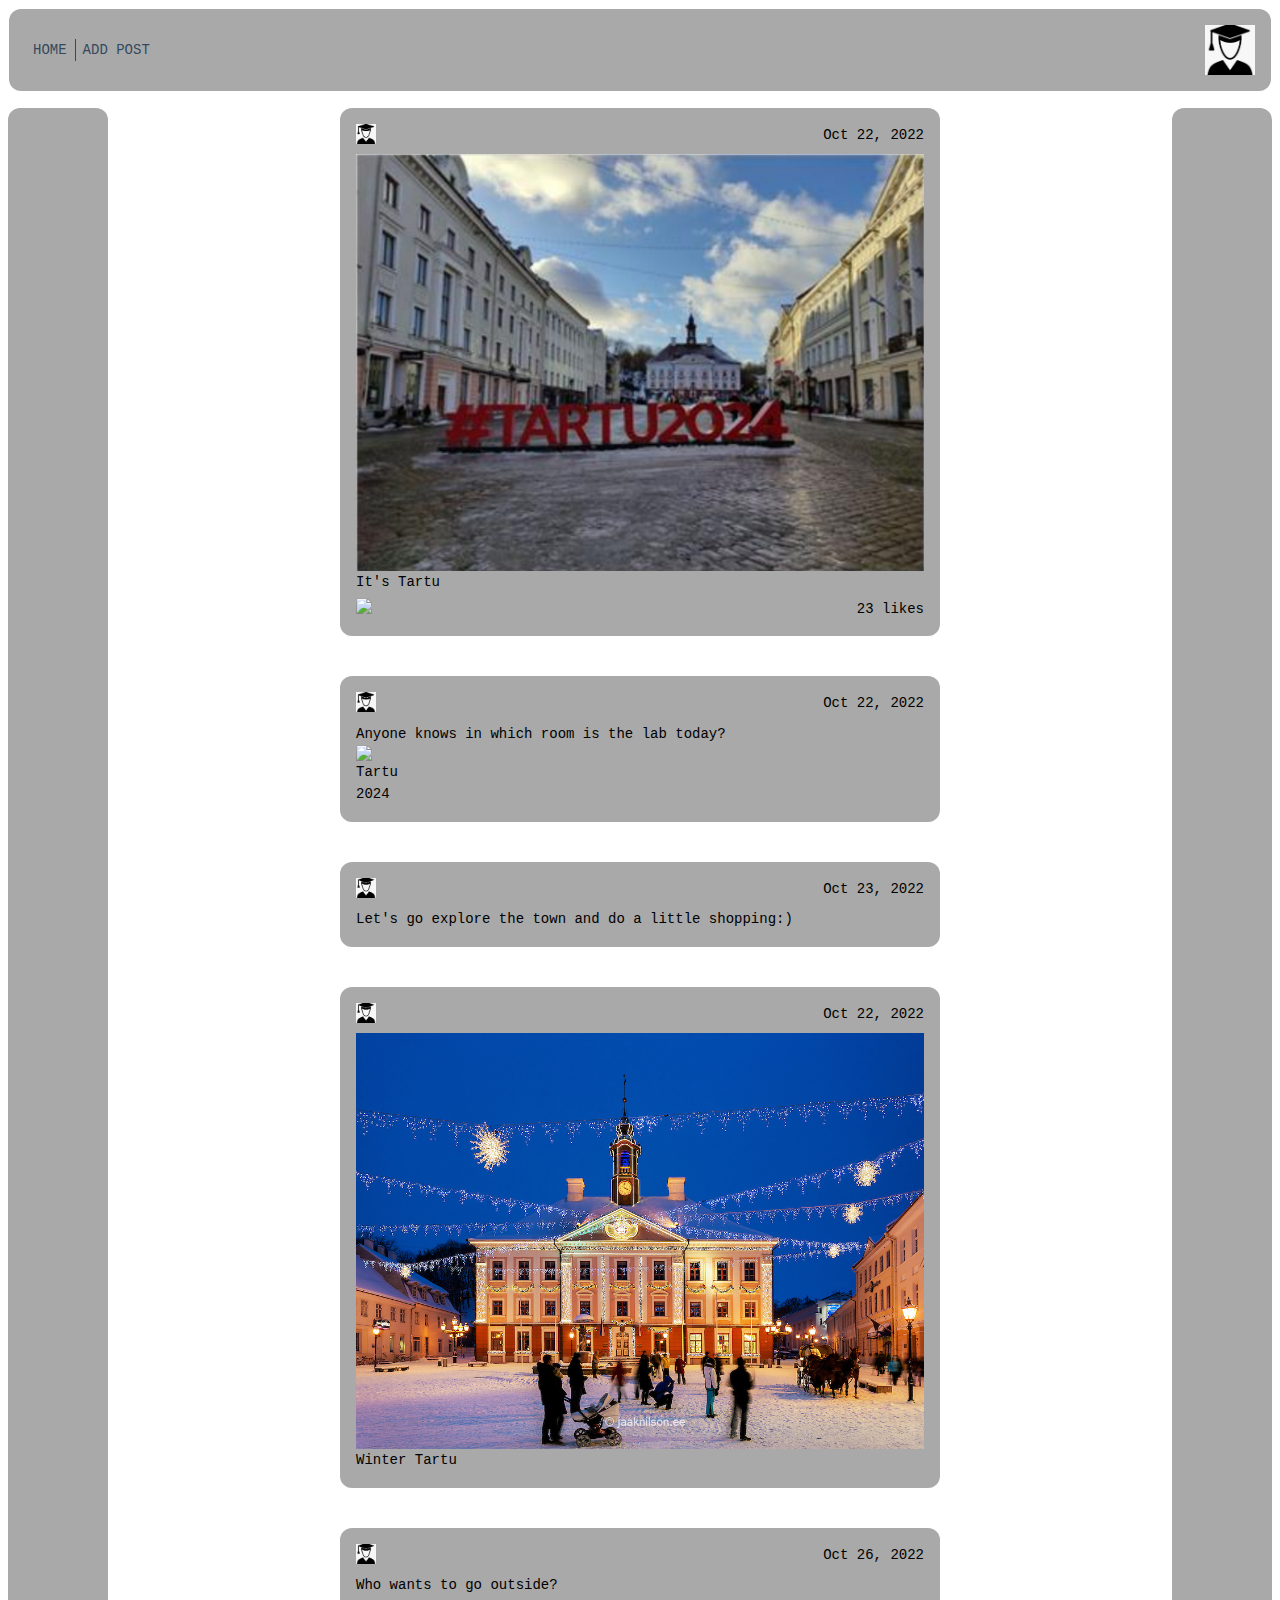
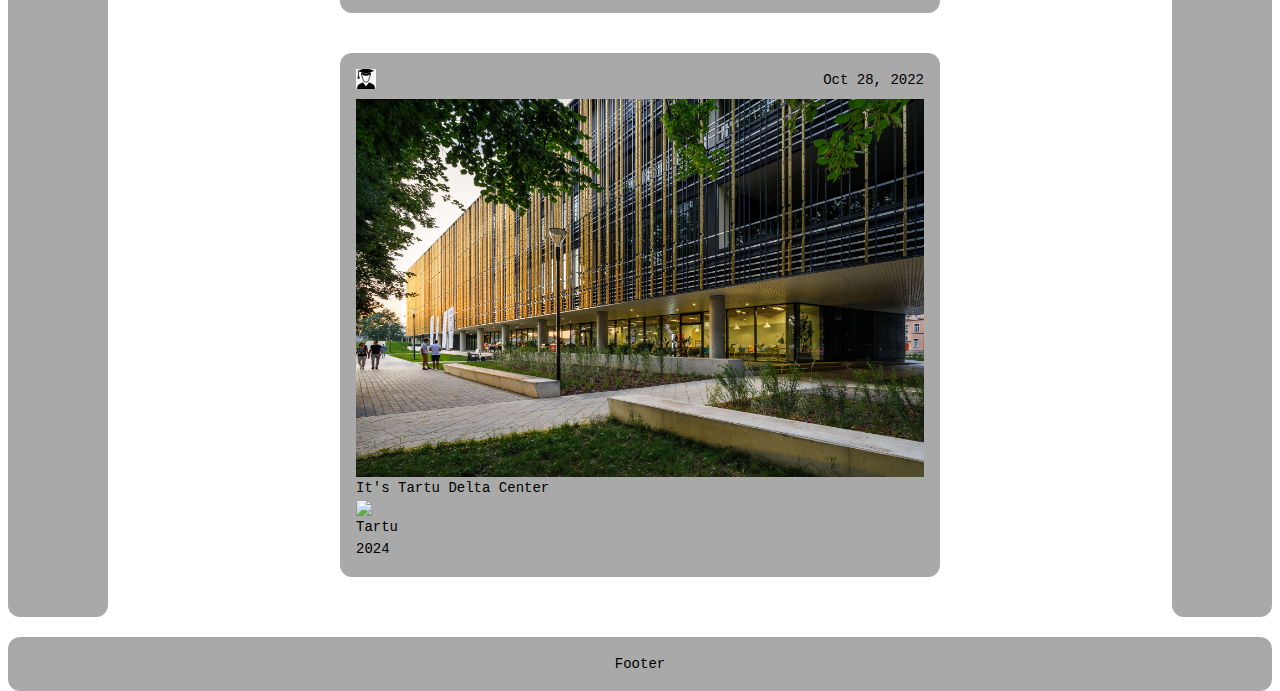
==== commit a7cf9b02: "for wad_hw_3" ====
--- a/index.html
+++ b/index.html
@@ -54,7 +54,7 @@
         <div class="page-content">
           <main class="content">
             <div class="feed">
-              <div class="feed-item">
+              <!-- <div class="feed-item"> -->
                 <div class="post">
                   <div class="post-header">
                     <div class="post-profile">
@@ -82,17 +82,31 @@
                     </div>
 
                     <div class="post-contentItem">It's Tartu</div>
-                    <div class="post-contentItem">
+                    <!-- <div class="post-contentItem">
                       <img
                         src="./res/images/like_thumb..png"
                         srcset="./res/images/like_thumb.png 2x"
                         class="post-image-like"
                         alt="Tartu 2024"
                       />
-                    </div>
-                  </div>
-                </div>
-              </div>
+                    </div> -->
+                    <div class="post-bottom">
+                      <div class="post-profile">
+                        <div class="profilePlate">
+                          <img
+                            src="./res/images/like_thumb..png"
+                            srcset="./res/images/like_thumb.png 2x"
+                            class="profilePlate-image"
+                            alt="Profile avatar"
+                          />
+                        </div>
+                      </div>
+                      <div class="post-date">23 likes</div>
+                    </div>
+                  </div>
+                </div>
+              <!-- </div> -->
+
               <div class="feed-item">
                 <div class="post">
                   <div class="post-header">
--- a/res/css/index.css
+++ b/res/css/index.css
@@ -31,8 +31,11 @@
 
 /* class selector #1 */
 .page-header {
-  width: 98.8%;
   position: fixed;
+  left: 0;
+  top: 0;
+  right: 0;
+  padding: 9px;
 }
 
 /* class selector #2 */
@@ -71,6 +74,7 @@
   padding: 16px;
   border-radius: 12px;
   background-color: #A9A9A9;
+  margin-bottom: 40px;
 }
 
 .post-header {
@@ -80,6 +84,15 @@
   gap: 16px;
   margin-bottom: 8px;
 }
+
+.post-bottom {
+  display: flex;
+  align-items: center;
+  justify-content: space-between;
+  gap: 16px;
+  margin-top: 5px;
+}
+
 
 .post-profile {
   flex: 0 0 auto;
